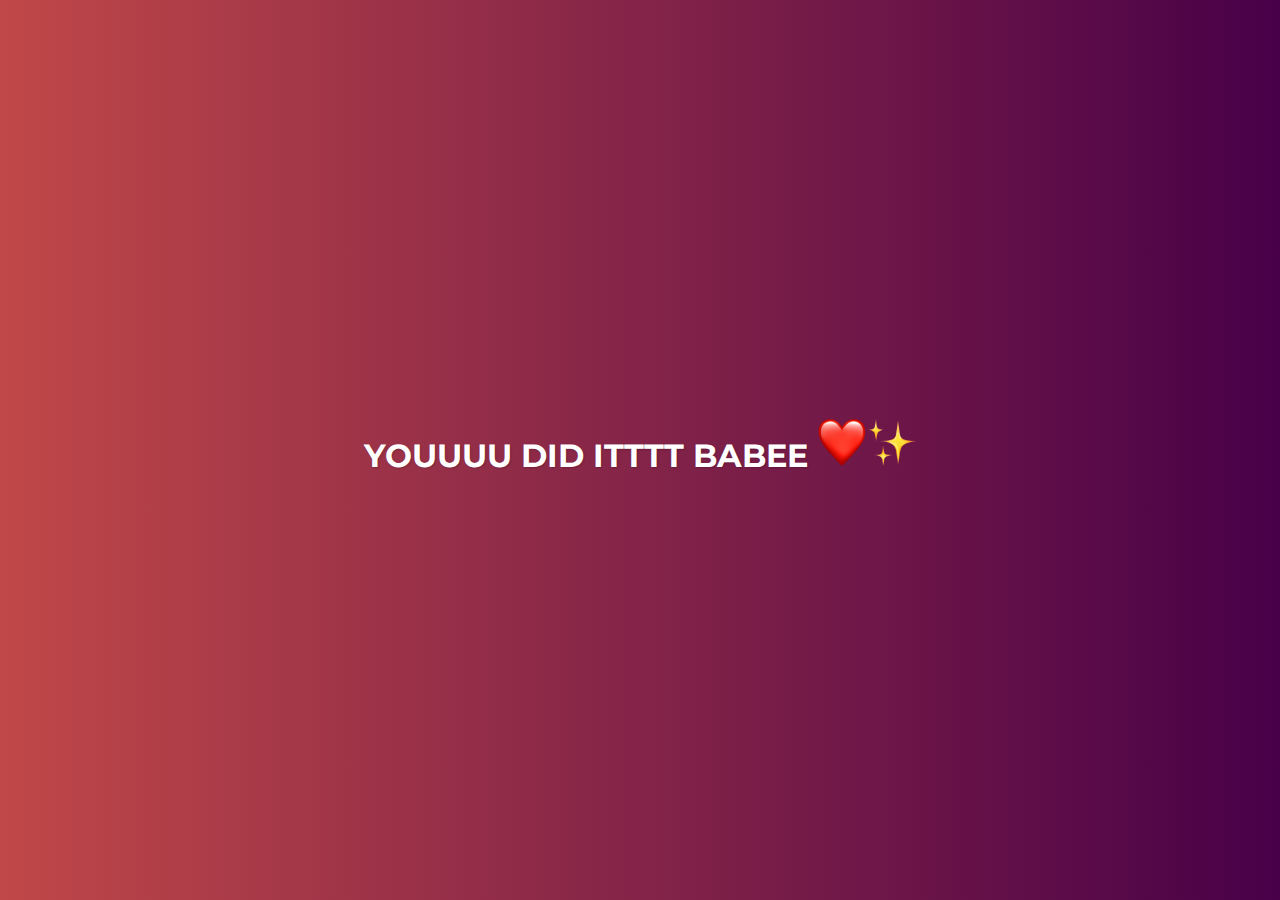
==== inside.html @ e1da449b "Add files via upload" ====
<!DOCTYPE html>
<html lang="en">

<head>
    <meta charset="UTF-8">
    <meta name="viewport" content="width=device-width, initial-scale=1.0">
    <title>Login Page</title>
    <link href="https://fonts.googleapis.com/css2?family=Montserrat:wght@400;700&display=swap" rel="stylesheet">
    <link href="https://fonts.googleapis.com/css2?family=Open+Sans&display=swap" rel="stylesheet">
    <style>
        @font-face {
            font-family: 'Proxima Nova';
            src: url('proxima-nova.woff2') format('woff2'),
                url('proxima-nova.woff') format('woff');
        }

        .centered-title {
            text-align: center;
        }

        body {
            background: linear-gradient(to right, #c04848, #480048);
            font-family: 'Montserrat', sans-serif;
            display: flex;
            justify-content: center;
            align-items: center;
            height: 100vh;
            margin: 0;
        }

        .container {
            background-color: rgba(255, 255, 255, 0.8);
            padding: 40px;
            border-radius: 10px;
            box-shadow: 0 0 20px rgba(0, 0, 0, 0.2);
            max-width: 400px;
            width: 100%;
            backdrop-filter: blur(10px);
            text-align: center;
        }

        h1 {
            margin-bottom: 30px;
            color: #ffffff;
            font-weight: 700;
            text-shadow: 1px 1px 2px rgba(0, 0, 0, 0.2);
        }

        input[type="text"],
        input[type="password"] {
            width: 100%;
            padding: 12px 20px;
            margin: 8px 0;
            display: inline-block;
            border: none;
            border-radius: 4px;
            box-sizing: border-box;
            background-color: rgba(255, 255, 255, 0.8);
            box-shadow: inset 0 1px 3px rgba(0, 0, 0, 0.1);
            font-family: 'Open Sans', sans-serif;
            /* Changed font for username and password inputs */
        }

        button {
            background-color: #c04848;
            color: white;
            padding: 14px 20px;
            margin: 8px 0;
            border: none;
            border-radius: 4px;
            cursor: pointer;
            width: 100%;
            transition: background-color 0.3s ease;
            font-family: 'Open Sans', sans-serif;
        }

        button:hover {
            background-color: #b03636;
        }

        .bottom-text {
            margin-top: 20px;
            font-size: 14px;
        }

        .bottom-text a {
            color: #333;
            text-decoration: none;
        }

        .bottom-text a:hover {
            text-decoration: underline;
        }

        #message {
            opacity: 1;
            transition: opacity 1s ease;
            /* Add a transition for opacity */
        }

        /* Hide the message when opacity is 0 */
        #message.hidden {
            opacity: 0;
        }

        .mirror-ball {
            position: fixed;
            width: 150px;
            /* Adjust size as needed */
            top: 0px;
            /* Distance from top */
        }

        .mirror-ball-left {
            left: 20px;
            /* Distance from left */
        }

        .mirror-ball-right {
            right: 20px;
            /* Distance from right */
        }
        .image-container {
            display: inline-block;
            border: 3px solid rgba(0, 0, 0, 0.2); /* Border with low opacity */
            padding: 10px;
        }

        .image-container img {
            max-width: 100%;
            opacity: 0.5; /* Low opacity for the image */
        }
    </style>

<body>

    <div id="message">
        <h1>YOUUUU DID ITTTT BABEE <img src="redheart.png" alt="red heart" height="50"><img src="sparkles.png"
                alt="red heart" height="50"></h1>
    </div>




    <div id="content" style="display: none;">

        <audio id="myAudio" style="display: none;" volume="0.3">
            <source
                src="Arctic-Monkeys-I-wanna-be-yours-Live-Reading-Leeds-Festival-2014-HD_ZV2hh1tOxH8_00_03_37_00_04_35_part.mp3"
                type="audio/mpeg">
            Your browser does not support the audio element.
        </audio>

        <script>
            document.addEventListener("DOMContentLoaded", function () {
                var audio = document.getElementById("myAudio");

                // Play audio when any part of the document is clicked
                document.addEventListener("click", function () {
                    audio.play();
                    // Remove event listener after the first click to prevent multiple plays
                    document.removeEventListener("click", arguments.callee);
                });
            });
        </script>

        <img src="mirrorball.gif" alt="Mirror Ball GIF" class="mirror-ball mirror-ball-left">

        <!-- GIF of a mirror ball positioned in the top right corner -->
        <img src="mirrorball.gif" alt="Mirror Ball GIF" class="mirror-ball mirror-ball-right">


        <div class="image-container">
            <img src="5735e52ee6663ed79cbcde0d341aee4e.jpg" alt="background " >
        </div>
















    </div>

    <script>
        document.addEventListener("DOMContentLoaded", function () {
            var message = document.getElementById("message");
            var content = document.getElementById("content");

            // Hide the message after a delay
            setTimeout(function () {
                message.classList.add("hidden");
                // Show the content after the message fades out
                setTimeout(function () {
                    content.style.display = "block";
                }, 1000); // Adjust this delay to match the transition duration
            }, 1000); // Adjust this delay to match the desired initial message duration

            // Show the content when clicking anywhere on the page
            document.addEventListener("click", function () {
                content.style.display = "block";
                message.style.display = "none";
            });
        });
    </script>




</body>
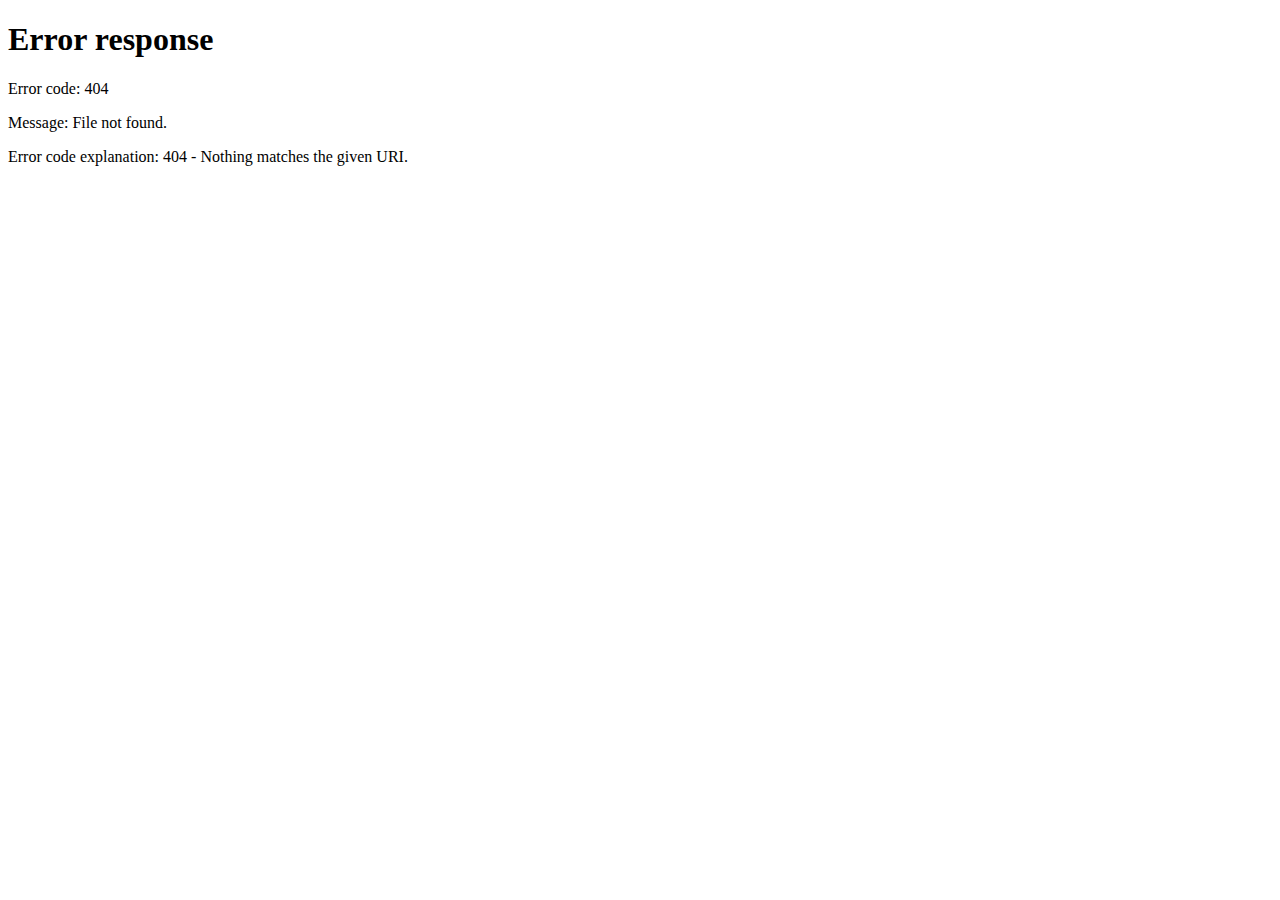
==== commit f33bec21: "Update inside.html" ====
--- a/inside.html
+++ b/inside.html
@@ -8,11 +8,9 @@
     <link href="https://fonts.googleapis.com/css2?family=Montserrat:wght@400;700&display=swap" rel="stylesheet">
     <link href="https://fonts.googleapis.com/css2?family=Open+Sans&display=swap" rel="stylesheet">
     <style>
-        @font-face {
-            font-family: 'Proxima Nova';
-            src: url('proxima-nova.woff2') format('woff2'),
-                url('proxima-nova.woff') format('woff');
-        }
+        @media only screen and (max-width: 600px) {
+  /* Styles for screens up to 600px wide (typical phone screens) */
+}
 
         .centered-title {
             text-align: center;
@@ -29,15 +27,13 @@
         }
 
         .container {
-            background-color: rgba(255, 255, 255, 0.8);
-            padding: 40px;
-            border-radius: 10px;
-            box-shadow: 0 0 20px rgba(0, 0, 0, 0.2);
-            max-width: 400px;
-            width: 100%;
-            backdrop-filter: blur(10px);
-            text-align: center;
-        }
+            position: relative;
+            width: 100%;
+            max-width: 500px;
+        }
+
+        /* Adjust as needed */
+
 
         h1 {
             margin-bottom: 30px;
@@ -84,7 +80,7 @@
         }
 
         .bottom-text a {
-            color: #333;
+            color: #ffafaf;
             text-decoration: none;
         }
 
@@ -101,6 +97,7 @@
         /* Hide the message when opacity is 0 */
         #message.hidden {
             opacity: 0;
+            transition: opacity 1s ease;
         }
 
         .mirror-ball {
@@ -120,23 +117,103 @@
             right: 20px;
             /* Distance from right */
         }
+
         .image-container {
+            position: relative;
             display: inline-block;
-            border: 3px solid rgba(0, 0, 0, 0.2); /* Border with low opacity */
-            padding: 10px;
+            max-width: 80vw;
+            Adjust the maximum width as needed
         }
 
         .image-container img {
-            max-width: 100%;
-            opacity: 0.5; /* Low opacity for the image */
+            display: block;
+            width: 100%;
+            height: auto;
+            opacity: 1;
+            /* Low opacity for the image  */
+            border-radius: 10px;
+        }
+
+        /* Optional: Add border-radius for rounded corners */
+
+        .container {
+            position: absolute;
+            width: 100%;
+            max-width: 400px;
+            /* Adjust as needed */
+            top: 0%;
+            left: 35%;
+        }
+
+        .image-container {
+            position: relative;
+            display: inline-block;
+            max-width: 80vw;
+            /* Adjust the maximum width as needed */
+        }
+
+        .image-container img {
+            margin-top: 20px;
+            display: block;
+            width: 100%;
+            height: auto;
+            opacity: 0.5;
+            /* Low opacity for the image */
+            border-radius: 10px;
+            /* Optional: Add border-radius for rounded corners */
+        }
+
+        .text {
+            position: absolute;
+            top: 0%;
+            left: 0%;
+            font-size: 16px;
+            color: white;
+            text-align: left;
+            padding: 20px;
+            font-family: Georgia ;
+            line-height: 30px;
+        }
+        .signature {
+            position: absolute;
+            bottom: -3% ;
+            left: 50%;
+            font-size: 10px;
+            color: white;
+            text-align: left;
+            padding: 20px;
+            font-family: Georgia ;
+            line-height: 15px;
+
         }
     </style>
 
 <body>
+ <script>
+        // Check if the user is logged in
+        var loggedIn = localStorage.getItem("loggedIn");
+        if (!loggedIn || loggedIn !== "true") {
+          // If not logged in, redirect to the login page
+          window.location.href = "index.html";
+        } else {
+          // Set the flag again to ensure that the user remains logged in on page refresh
+          localStorage.setItem("loggedIn", "true");
+        }
+    
+        // Listen for page refresh or unload events
+        window.addEventListener("beforeunload", function(event) {
+          // Clear the login state upon page refresh
+          localStorage.removeItem("loggedIn");
+        });
+      </script>
+    
 
     <div id="message">
         <h1>YOUUUU DID ITTTT BABEE <img src="redheart.png" alt="red heart" height="50"><img src="sparkles.png"
                 alt="red heart" height="50"></h1>
+                <div class="bottom-text">
+                    <a href="#">click somewhere in the page so you can enter babe</a> 
+                </div>
     </div>
 
 
@@ -144,7 +221,8 @@
 
     <div id="content" style="display: none;">
 
-        <audio id="myAudio" style="display: none;" volume="0.3">
+
+        <audio id="myAudio" style="display: none;" loop volume="0.3">
             <source
                 src="Arctic-Monkeys-I-wanna-be-yours-Live-Reading-Leeds-Festival-2014-HD_ZV2hh1tOxH8_00_03_37_00_04_35_part.mp3"
                 type="audio/mpeg">
@@ -169,51 +247,53 @@
         <!-- GIF of a mirror ball positioned in the top right corner -->
         <img src="mirrorball.gif" alt="Mirror Ball GIF" class="mirror-ball mirror-ball-right">
 
-
-        <div class="image-container">
-            <img src="5735e52ee6663ed79cbcde0d341aee4e.jpg" alt="background " >
+        <div class="container">
+            <div class="image-container">
+                <img src="5735e52ee6663ed79cbcde0d341aee4e.jpg" alt="Your Image">
+                <div class="text">
+                    <h3>Holaaa  Sarah it's me Dex again, <br>I hope this letter finds you smiling, I just wanted to take a moment to tell you how much you mean to me.
+                        Every day with you feels like a blessing. You are the moon of my life, the shine that brightens my darkest days even the brightest i mean you do it everytime
+                    ,From the moment you walked into my life, you brought with you a warmth and a joy and a pure love that I had never known before. With you, I feel understood, supported,
+                     and deeply loved. Your presence in my life has brought me more joy than I ever thought possible, and I am endlessly grateful for you. I am so lucky to have you by my side, and I promise to cherish you for all the days of my life, and I look forward to every moment we share together.
+
+                    </h3>
+                </div>
+                <div class="signature">
+                    <h3>I love you more than words can say Ma Pretty GIRL &nbsp&nbsp DEX 7 32 </h3>
+                    
+
+            </div>
+
         </div>
-
-
-
-
-
-
-
-
-
-
-
-
-
-
-
-
-    </div>
-
-    <script>
-        document.addEventListener("DOMContentLoaded", function () {
-            var message = document.getElementById("message");
-            var content = document.getElementById("content");
-
-            // Hide the message after a delay
-            setTimeout(function () {
-                message.classList.add("hidden");
-                // Show the content after the message fades out
+        <br><br><br><br>
+        <h1>made with love</h1>
+
+        
+
+        <script>
+            document.addEventListener("DOMContentLoaded", function () {
+                var message = document.getElementById("message");
+                var content = document.getElementById("content");
+
+                // Hide the message after a delay
                 setTimeout(function () {
+                    message.classList.add("hidden");
+                    // Show the content after the message fades out
+                    setTimeout(function () {
+
+                        content.style.display = "block";
+                    }, 1000); // Adjust this delay to match the transition duration
+                }, 10000); // Adjust this delay to match the desired initial message duration
+
+                // Show the content when clicking anywhere on the page
+                document.addEventListener("click", function () {
                     content.style.display = "block";
-                }, 1000); // Adjust this delay to match the transition duration
-            }, 1000); // Adjust this delay to match the desired initial message duration
-
-            // Show the content when clicking anywhere on the page
-            document.addEventListener("click", function () {
-                content.style.display = "block";
-                message.style.display = "none";
+                    message.style.display = "none";
+                });
             });
-        });
-    </script>
-
-
-
-
-</body>+        </script>
+
+
+
+
+</body>
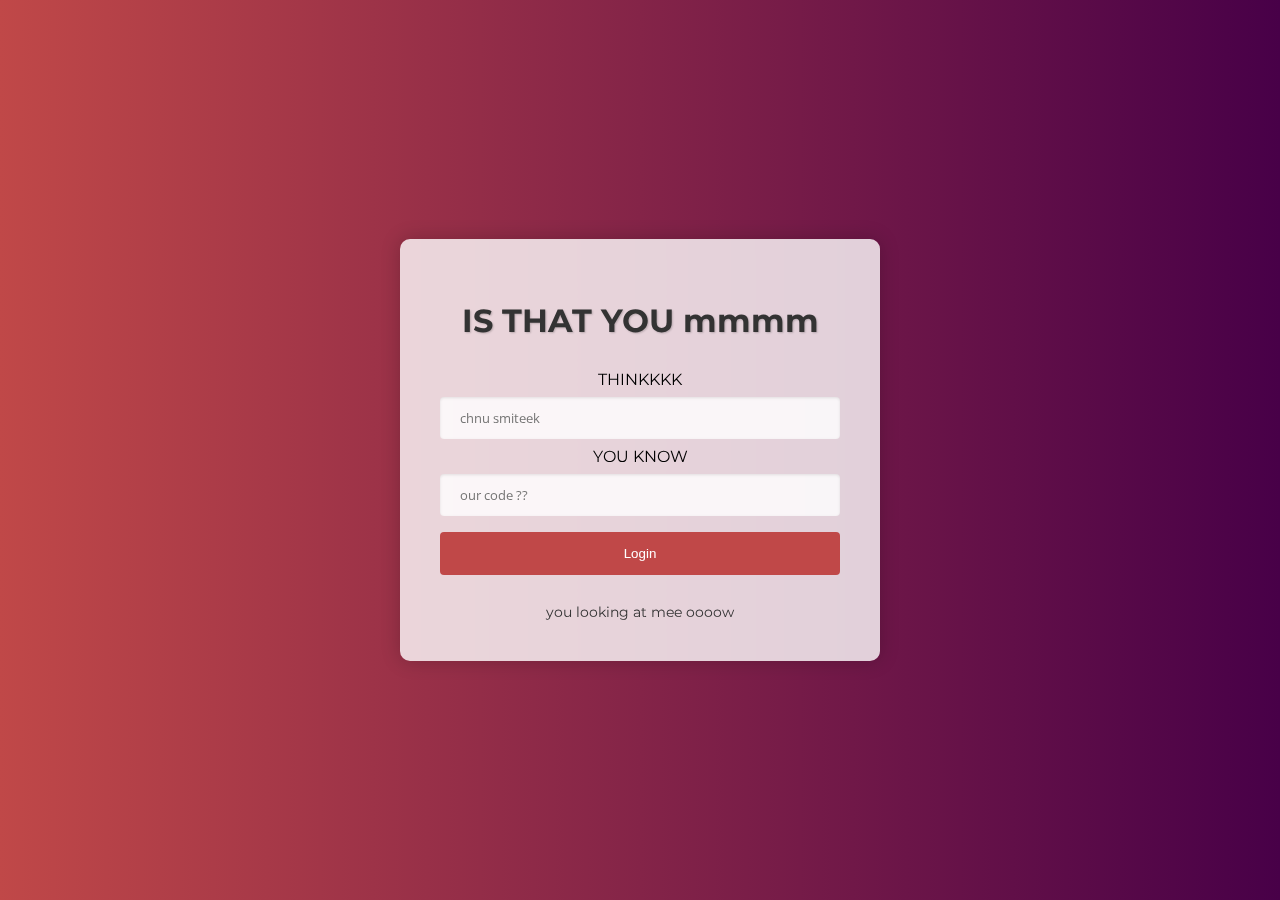
==== commit f0d115c5: "Update inside.html" ====
--- a/inside.html
+++ b/inside.html
@@ -4,9 +4,10 @@
 <head>
     <meta charset="UTF-8">
     <meta name="viewport" content="width=device-width, initial-scale=1.0">
-    <title>Login Page</title>
+    <title>SARAH PAGE</title>
     <link href="https://fonts.googleapis.com/css2?family=Montserrat:wght@400;700&display=swap" rel="stylesheet">
     <link href="https://fonts.googleapis.com/css2?family=Open+Sans&display=swap" rel="stylesheet">
+    <link rel="icon" type="image/png" href="045_Spiderman_2x_44260.png">
     <style>
         @media only screen and (max-width: 600px) {
   /* Styles for screens up to 600px wide (typical phone screens) */
@@ -266,7 +267,7 @@
 
         </div>
         <br><br><br><br>
-        <h1>made with love</h1>
+        <footer><h1>made with love</h1></footer>
 
         
 
